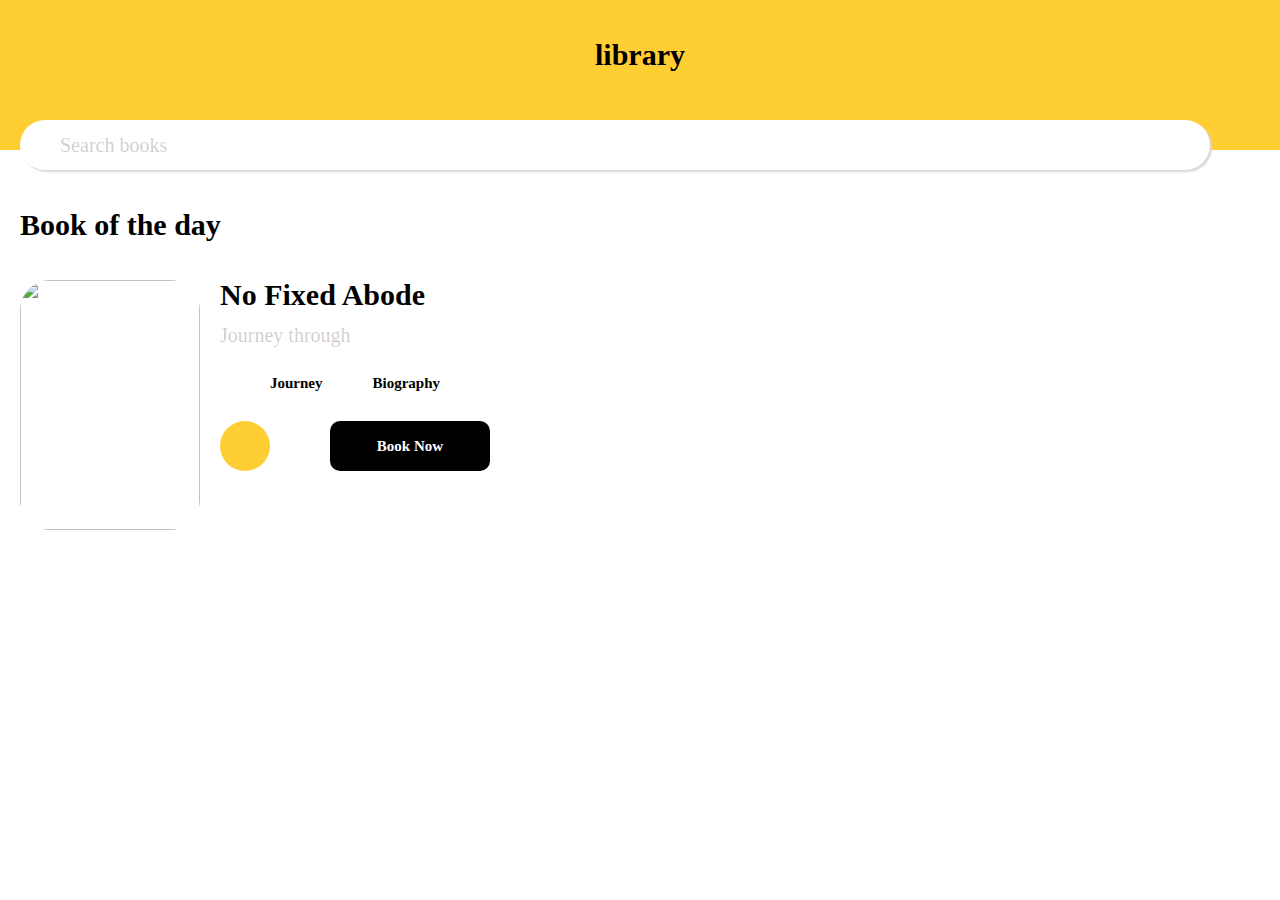
==== challenge-6/challenge-6.html @ 94e40abb "challenge-7" ====
<!DOCTYPE html>
<html lang="en">
  <head>
    <link rel="stylesheet" href="challenge-6.css" />
    <meta charset="UTF-8" />
    <meta http-equiv="X-UA-Compatible" content="IE=edge" />
    <meta name="viewport" content="width=device-width, initial-scale=1.0" />
    <title>Document</title>
  </head>
  <body>
    <div class="header">
      <div class="header__main">
        <div class="header__main-bar">
          <i class="fas fa-bars"></i>
        </div>
        <div class="header__main-text">
          <span>library</span>
        </div>
        <div class="header__main-basket">
          <i class="fas fa-shopping-basket"></i>
        </div>
      </div>
    </div>
    <div class="search">
      <div class="search__text"><span>Search books</span></div>
      <div class="search__icon"><i class="fas fa-search"></i></div>
    </div>
    <div class="bookoftheday">
      <span class="bookoftheday__span">Book of the day</span>
    </div>
    <div class="title">
      <div class="title__a">
        <img
          src="https://m.media-amazon.com/images/I/81AuIMxySML._AC_SL1125_.jpg"
          class="mainbook"
        />
      </div>
      <div class="title__b">
        <div class="title__b-name">
          <span class="abode">No Fixed Abode</span>
        </div>
        <div class="title__b-writer">
          <span class="through">Journey through</span>
        </div>
        <div class="title__b-star">
          <i class="fas fa-star"></i>
          <i class="fas fa-star"></i>
          <i class="fas fa-star"></i>
          <i class="fas fa-star"></i>
          <i class="fas fa-star"></i>
        </div>
        <div class="title__b-boxA">
          <div class="title__b-boxA-a">
            <span class="Journey">Journey</span>
          </div>
          <div class="title__b-boxA-b">
            <span class="Bopgraphy">Biography</span>
          </div>
        </div>
        <div class="title__b-boxB">
          <div class="title__b-boxB-a">
            <div class="yellow"><i class="fas fa-bookmark fa-2x"></i></div>
          </div>
          <div class="title__b-boxB-b"><span>Book Now</span></div>
        </div>
      </div>
    </div>

    <script
      src="https://kit.fontawesome.com/6478f529f2.js"
      crossorigin="anonymous"
    ></script>
  </body>
</html>
---- challenge-6/challenge-6.css ----
@import "reset.css";
.header {
  background-color: #ffce33;
  height: 150px;
  width: 100%;
  position: relative;
}

.header__main {
  font-size: 30px;
  font-weight: 800;
  padding: 40px 20px;
  display: flex;
  justify-content: space-between;
  align-items: center;
}
.search {
  background-color: white;
  height: 50px;
  width: 93%;
  margin: 0px 20px;
  border-radius: 25px;
  display: flex;
  justify-content: space-between;
  position: absolute;
  top: 120px;
  box-shadow: 2px 2px 2px rgb(216, 214, 214);
}
.search__text {
  font-size: 20px;
  color: rgba(0, 0, 0, 0.2);
  margin-left: 40px;
  display: flex;
  align-items: center;
}
.search__icon {
  font-size: 30px;
  color: rgba(0, 0, 0, 0.2);

  margin-right: 40px;
  display: flex;
  align-items: center;
}
.bookoftheday {
  margin: 60px 20px 40px 20px;
}
.bookoftheday__span {
  font-size: 30px;
  font-weight: 700;
}
.title {
  margin: 0px 20px;
  display: flex;
}
.mainbook {
  width: 180px;
  height: 250px;
  border-radius: 30px;
}
.title__b {
  margin-left: 20px;
}
.title__b-name {
  font-size: 30px;
  font-weight: 550;
}
.title__b-writer {
  margin: 15px 0px;
  font-size: 20px;
  color: rgba(0, 0, 0, 0.2);
}
.fa-star:nth-child(1),
.fa-star:nth-child(2),
.fa-star:nth-child(3),
.fa-star:nth-child(4) {
  color: #ffce33;
}
.fa-star:last-child {
  color: rgba(0, 0, 0, 0.2);
}
.title__b-boxA {
  margin: 30px 0px;
  display: flex;
  justify-content: space-evenly;
}
.title__b-boxA span {
  font-weight: 600;
  font-size: 15px;
}
.title__b-boxB {
  display: flex;
  justify-content: space-evenly;
  align-items: center;
}
.title__b-boxB-a {
  background-color: #ffce33;
  width: 50px;
  height: 50px;
  border-radius: 25px;
  display: flex;
  justify-content: center;
  align-items: center;
  margin-right: 20px;
}
.title__b-boxB-b {
  background-color: black;
  border-radius: 10px;
  display: flex;
  justify-content: center;
  align-items: center;
  width: 160px;
  height: 50px;
  margin-left: 40px;
}
.title__b-boxB span {
  font-weight: 600;
  font-size: 15px;
  color: white;
}
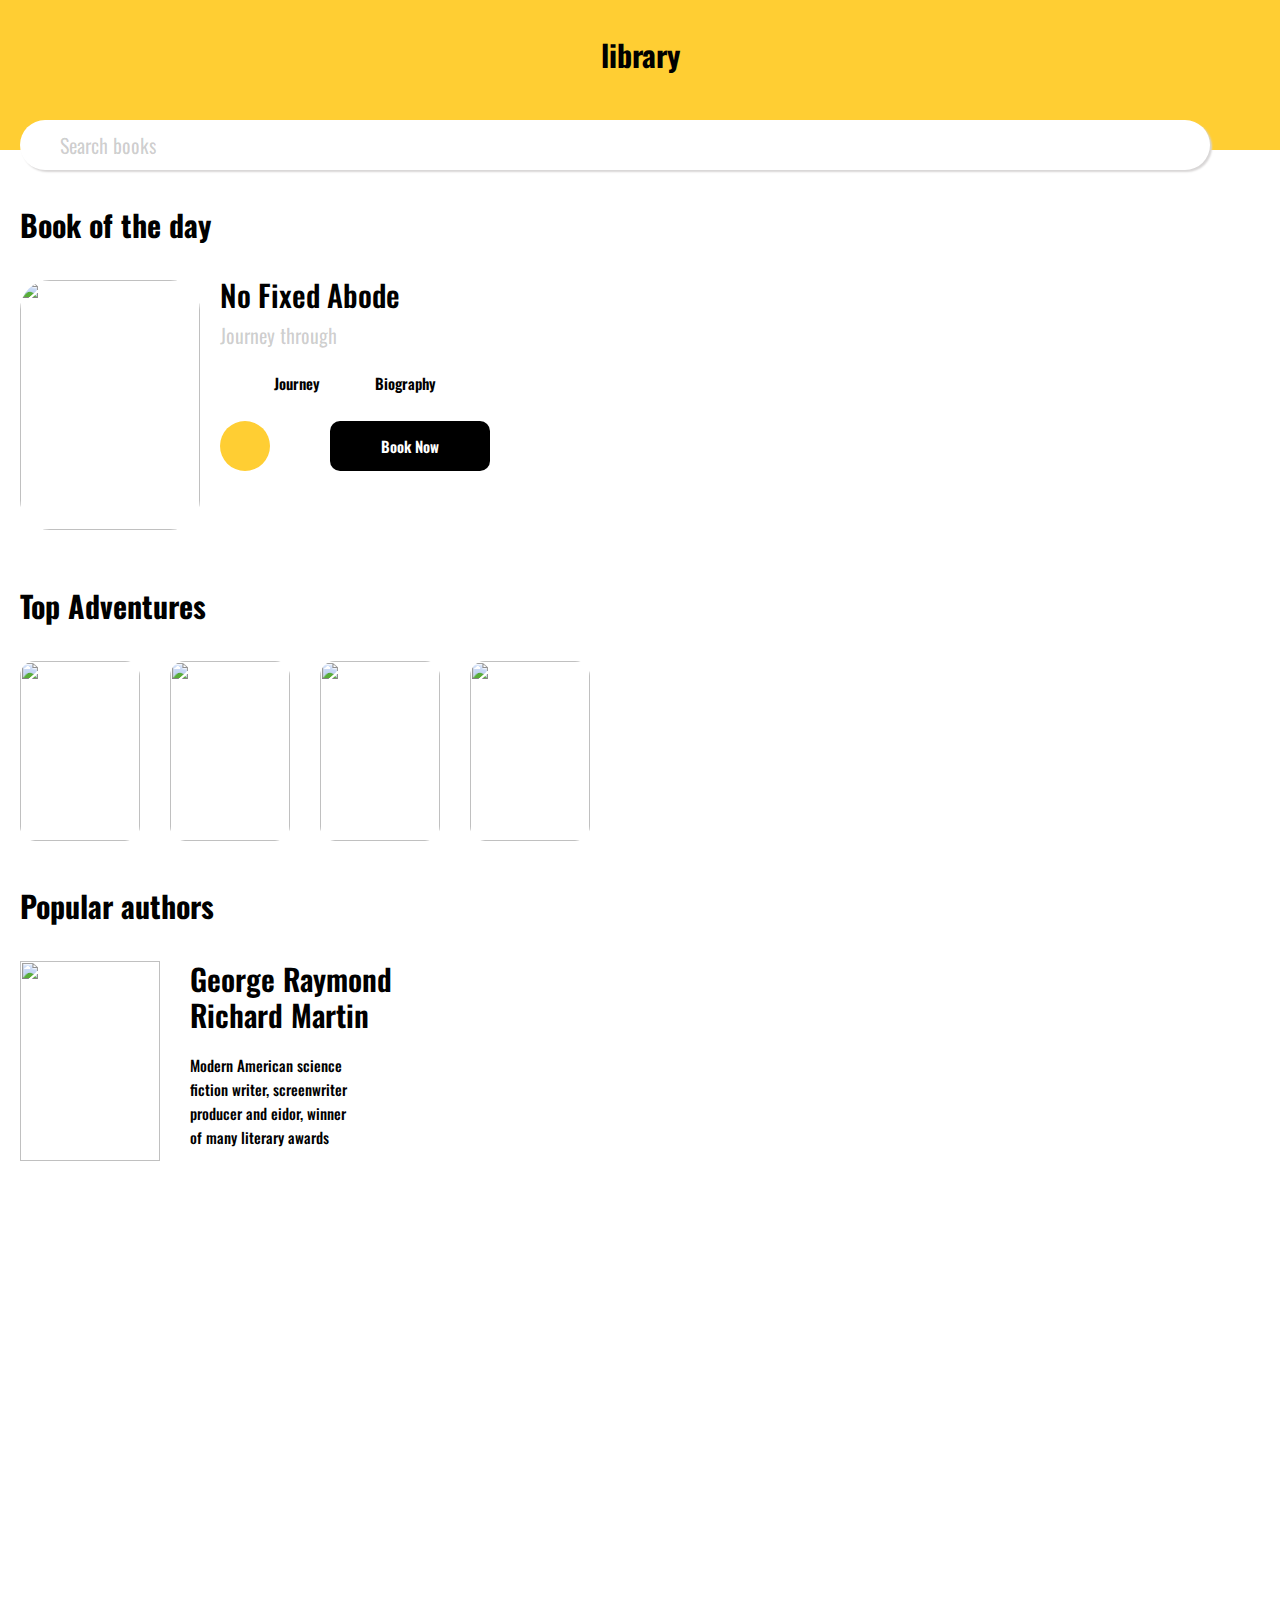
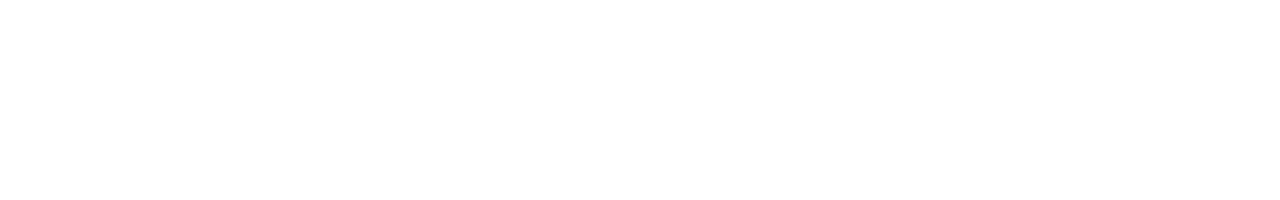
==== commit eb7e4f34: "challenge-7.1" ====
--- a/challenge-6/challenge-6.html
+++ b/challenge-6/challenge-6.html
@@ -65,7 +65,94 @@
         </div>
       </div>
     </div>
-
+    <div class="topadventures">
+      <span class="topadventures__span">Top Adventures</span>
+    </div>
+    <div class="list">
+      <div class="list__A">
+        <div class="list__A-photo">
+          <img
+            src="https://d28hgpri8am2if.cloudfront.net/book_images/onix/cvr9781608871131/harry-potter-poster-collection-9781608871131_hr.jpg"
+            class="subbook"
+          />
+        </div>
+        <div class="list__A-star">
+          <i class="fas fa-star"></i>
+          <i class="fas fa-star"></i>
+          <i class="fas fa-star"></i>
+          <i class="fas fa-star"></i>
+          <i class="fas fa-star"></i>
+        </div>
+      </div>
+      <div class="list__B">
+        <div class="list__B-photo">
+          <img
+            src="https://bayareaanarchistbookfair.com/wp-content/uploads/2017/02/Bookfair2017_poster.jpg"
+            class="subbook"
+          />
+        </div>
+        <div class="list__B-star">
+          <i class="fas fa-star"></i>
+          <i class="fas fa-star"></i>
+          <i class="fas fa-star"></i>
+          <i class="fas fa-star"></i>
+          <i class="fas fa-star"></i>
+        </div>
+      </div>
+      <div class="list__C">
+        <div class="list__C-photo">
+          <img
+            src="https://d1csarkz8obe9u.cloudfront.net/posterpreviews/book-donation-drive-flyer-design-template-c715c255c4820725c320a4f0e273c6d3_screen.jpg?ts=1581604647"
+            class="subbook"
+          />
+        </div>
+        <div class="list__C-star">
+          <i class="fas fa-star"></i>
+          <i class="fas fa-star"></i>
+          <i class="fas fa-star"></i>
+          <i class="fas fa-star"></i>
+          <i class="fas fa-star"></i>
+        </div>
+      </div>
+      <div class="list__D">
+        <div class="list__D-photo">
+          <img
+            src="https://i.pinimg.com/originals/d7/f6/da/d7f6da1447af2679c2c5b1cf0fa0be03.jpg"
+            class="subbook"
+          />
+        </div>
+        <div class="list__D-star">
+          <i class="fas fa-star"></i>
+          <i class="fas fa-star"></i>
+          <i class="fas fa-star"></i>
+          <i class="fas fa-star"></i>
+          <i class="fas fa-star"></i>
+        </div>
+      </div>
+    </div>
+    <div class="popularauthors">
+      <span class="popularauthors__span">Popular authors</span>
+    </div>
+    <div class="last">
+      <div class="last__A">
+        <img
+          src="https://cdn.gukjenews.com/news/photo/202004/1270172_1052972_3252.jpg"
+          class="itzy"
+        />
+      </div>
+      <div class="last__B">
+        <div class="last__B-a">
+          <div><span>George Raymond</span></div>
+          <div><span>Richard Martin</span></div>
+        </div>
+        <div class="last__B-b">
+          <div><span>Modern American science</span></div>
+          <div><span>fiction writer, screenwriter</span></div>
+          <div><span>producer and eidor, winner</span></div>
+          <div><span>of many literary awards</span></div>
+        </div>
+      </div>
+    </div>
     <script
       src="https://kit.fontawesome.com/6478f529f2.js"
       crossorigin="anonymous"
--- a/challenge-6/challenge-6.css
+++ b/challenge-6/challenge-6.css
@@ -1,4 +1,9 @@
 @import "reset.css";
+@import url("https://fonts.googleapis.com/css2?family=Oswald&family=PT+Serif&display=swap");
+body {
+  font-family: "Oswald", sans-serif;
+  height: 200vh;
+}
 .header {
   background-color: #ffce33;
   height: 150px;
@@ -45,6 +50,20 @@
   margin: 60px 20px 40px 20px;
 }
 .bookoftheday__span {
+  font-size: 30px;
+  font-weight: 700;
+}
+.topadventures {
+  margin: 60px 20px 40px 20px;
+}
+.topadventures__span {
+  font-size: 30px;
+  font-weight: 700;
+}
+.popularauthors {
+  margin: 30px 20px 40px 20px;
+}
+.popularauthors__span {
   font-size: 30px;
   font-weight: 700;
 }
@@ -117,3 +136,48 @@
   font-size: 15px;
   color: white;
 }
+.list {
+  display: flex;
+  margin-left: 20px;
+  overflow-x: scroll;
+}
+
+.subbook {
+  width: 120px;
+  height: 180px;
+  border-radius: 15px;
+  margin-bottom: 20px;
+}
+.list__A,
+.list__B,
+.list__C,
+.list__D {
+  margin-right: 30px;
+}
+.last {
+  margin-left: 20px;
+  display: flex;
+}
+.itzy {
+  width: 140px;
+  height: 200px;
+}
+.last__B {
+  margin-left: 30px;
+}
+.last__B-a {
+  line-height: 1.2;
+}
+.last__B-a span {
+  font-size: 30px;
+  font-weight: 600;
+}
+.last__B-b {
+  margin-top: 20px;
+  line-height: 1.5;
+}
+
+.last__B-b span {
+  font-size: 15px;
+  font-weight: 500;
+}
